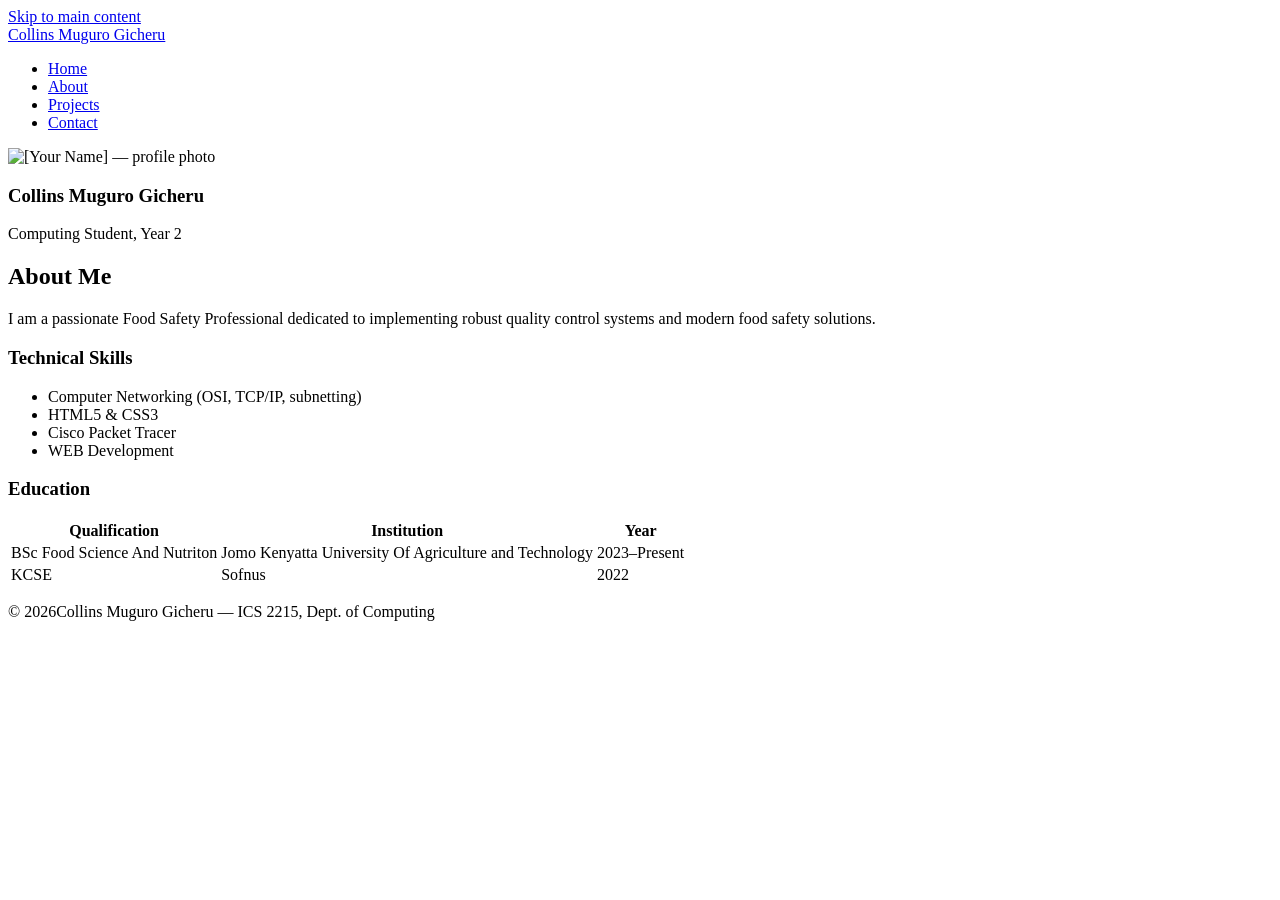
==== about.html @ 9980a180 "Update meta description in about.html" ====
<!-- Paste this into EVERY HTML file and customise the <title> and <main> -->
<!DOCTYPE html>
<html lang="en">
<head>
  <meta charset="UTF-8">
  <!-- REQUIRED for responsive design on mobile -->
  <meta name="viewport" content="width=device-width, initial-scale=1.0">
  <meta name="description" content="Portfolio of Collins Muguro Gicheru — Computing student at Jkuat">
  <title>Collins Muguro Gicheru | Portfolio</title>
  <link rel="stylesheet" href="css/style.css">
</head>
<body>

  <!-- Skip link: allows keyboard users to skip the nav -->
  <a href="#main" class="skip-link">Skip to main content</a>

  <header>
    <div class="container">
      <a href="index.html" class="logo">Collins Muguro Gicheru</a>
      <nav aria-label="Main navigation">
        <ul>
          <!-- Add class="active" to the current page's link -->
          <li><a href="index.html" class="active">Home</a></li>
          <li><a href="about.html">About</a></li>
          <li><a href="projects.html">Projects</a></li>
          <li><a href="contact.html">Contact</a></li>
        </ul>
      </nav>
    </div>
  </header>

  <main id="main">
  <section class="about-section">
  <div class="container about-grid">

    <aside>
      <!-- Profile photo -->
      <img src="Images/profile.jpg"
           alt="[Your Name] — profile photo"
           class="profile-img">
      <h3>Collins Muguro Gicheru</h3>
      <p class="role">Computing Student, Year 2</p>
    </aside>

    <div>
      <h2>About Me</h2>
      <p>I am a passionate Food Safety Professional dedicated to implementing robust quality control systems and modern food safety solutions.</p>

      <h3>Technical Skills</h3>
      <ul class="skills-list">
        <li>Computer Networking (OSI, TCP/IP, subnetting)</li>
        <li>HTML5 & CSS3</li>
        <li>Cisco Packet Tracer</li>
        <li>WEB Development</li>
      </ul>

      <h3>Education</h3>
      <table>
        <thead>
          <tr><th>Qualification</th><th>Institution</th><th>Year</th></tr>
        </thead>
        <tbody>
          <tr><td>BSc Food Science And Nutriton</td><td>Jomo Kenyatta University Of Agriculture and Technology</td><td>2023–Present</td></tr>
          <tr><td>KCSE</td><td>Sofnus</td><td>2022</td></tr>
        </tbody>
      </table>
    </div>
  </div>
</section>
  </main>

  <footer>
    <div class="container">
      <p>&copy; <span id="year"></span>Collins Muguro Gicheru — ICS 2215, Dept. of Computing</p>
    </div>
  </footer>
  <script>document.getElementById('year').textContent = new Date().getFullYear();</script>
</body>
</html>
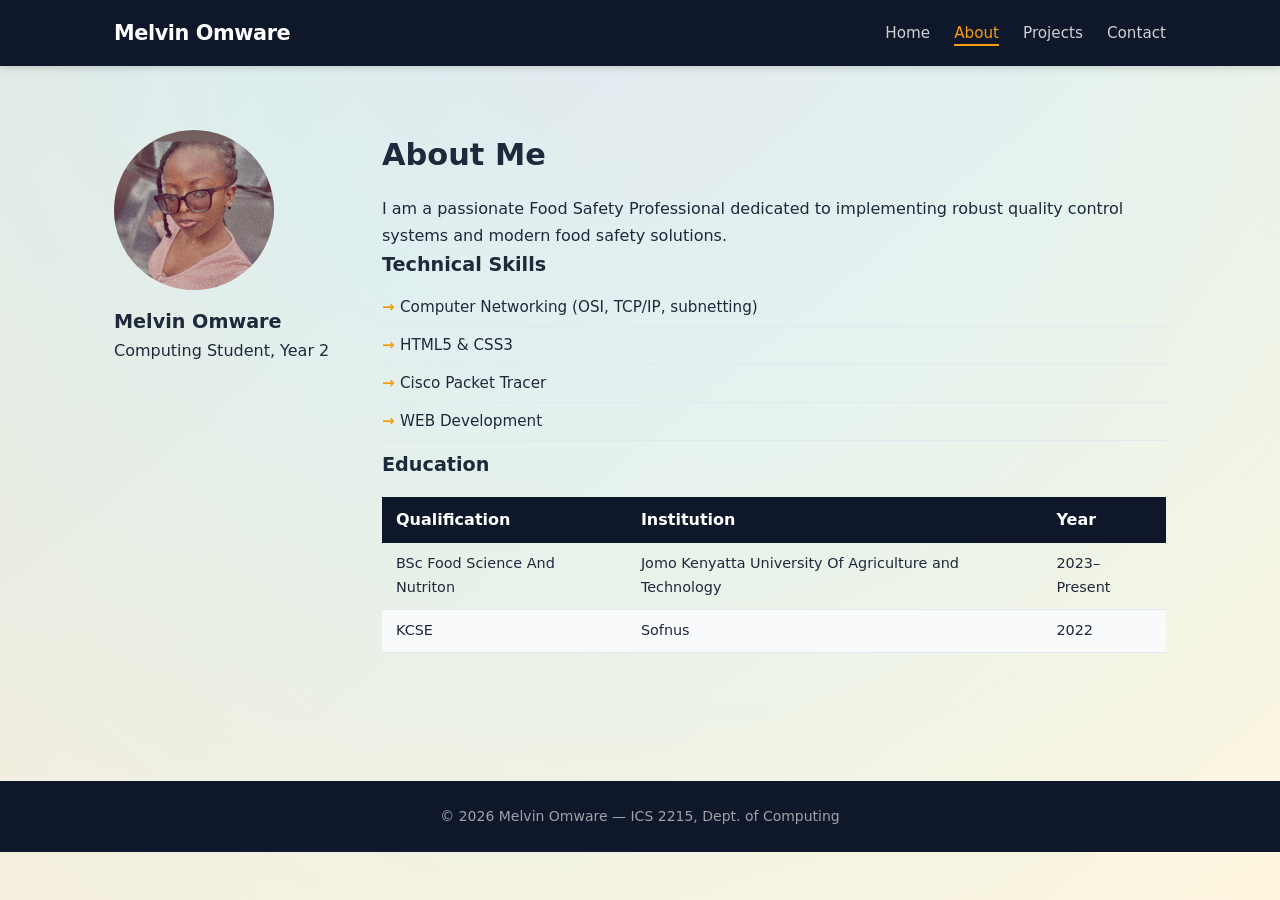
==== commit 64800dbd: "Initial commit" ====
--- a/about.html
+++ b/about.html
@@ -5,8 +5,8 @@
   <meta charset="UTF-8">
   <!-- REQUIRED for responsive design on mobile -->
   <meta name="viewport" content="width=device-width, initial-scale=1.0">
-  <meta name="description" content="Portfolio of Collins Muguro Gicheru — Computing student at Jkuat">
-  <title>Collins Muguro Gicheru | Portfolio</title>
+  <meta name="description" content="Portfolio of Melvin Omware — Computing student at Jkuat">
+  <title>Melvin Omware | Portfolio</title>
   <link rel="stylesheet" href="css/style.css">
 </head>
 <body>
@@ -16,12 +16,12 @@
 
   <header>
     <div class="container">
-      <a href="index.html" class="logo">Collins Muguro Gicheru</a>
+      <a href="index.html" class="logo">Melvin Omware</a>
       <nav aria-label="Main navigation">
         <ul>
           <!-- Add class="active" to the current page's link -->
-          <li><a href="index.html" class="active">Home</a></li>
-          <li><a href="about.html">About</a></li>
+          <li><a href="index.html">Home</a></li>
+          <li><a href="about.html" class="active">About</a></li>
           <li><a href="projects.html">Projects</a></li>
           <li><a href="contact.html">Contact</a></li>
         </ul>
@@ -38,7 +38,7 @@
       <img src="Images/profile.jpg"
            alt="[Your Name] — profile photo"
            class="profile-img">
-      <h3>Collins Muguro Gicheru</h3>
+      <h3>Melvin Omware</h3>
       <p class="role">Computing Student, Year 2</p>
     </aside>
 
@@ -71,7 +71,7 @@
 
   <footer>
     <div class="container">
-      <p>&copy; <span id="year"></span>Collins Muguro Gicheru — ICS 2215, Dept. of Computing</p>
+      <p>&copy; <span id="year"></span> Melvin Omware — ICS 2215, Dept. of Computing</p>
     </div>
   </footer>
   <script>document.getElementById('year').textContent = new Date().getFullYear();</script>
--- a/css/style.css
+++ b/css/style.css
@@ -0,0 +1,351 @@
+/* === 1. RESET & BOX-SIZING === */
+*, *::before, *::after {
+  box-sizing: border-box;
+  margin: 0;
+  padding: 0;
+}
+
+/* === 2. CSS CUSTOM PROPERTIES (change these to personalise) === */
+:root {
+  --clr-primary:  #0f172a;  /* Deep dark blue */
+  --clr-accent:   #f59e0b;  /* Amber */
+  --clr-text:     #1e293b;  /* Dark slate */
+  --clr-muted:    #06b6d4;  /* Cyan */
+  --clr-bg:       #f8fafc;  /* Light slate */
+  --clr-white:    #FFFFFF;
+  --clr-border:   #e2e8f0;  /* Slate border */
+  --clr-gradient: linear-gradient(135deg, #0f172a 0%, #06b6d4 45%, #f59e0b 100%);
+  --radius:       16px;
+  --shadow:       0 4px 20px rgba(0,0,0,0.08);
+  --max-width:    1100px;
+}
+
+/* === 3. BASE TYPOGRAPHY === */
+body {
+  font-family: 'Segoe UI', system-ui, Arial, sans-serif;
+  font-size: 16px;
+  line-height: 1.65;
+  color: var(--clr-text);
+  background: radial-gradient(circle at top, #f0f9ff 0%, #ecfeff 35%, #fffbeb 100%);
+  min-height: 100vh;
+}
+
+body::before {
+  content: '';
+  position: fixed;
+  inset: 0;
+  background: linear-gradient(140deg, rgba(15,23,42,0.08), rgba(245,158,11,0.06));
+  pointer-events: none;
+  z-index: -1;
+}
+h1 { font-size: clamp(2rem, 5vw, 3.5rem); line-height: 1.15; }
+h2 { font-size: 1.9rem; margin-bottom: 1rem; }
+h3 { font-size: 1.2rem; }
+a  { color: var(--clr-primary); }
+img{ max-width: 100%; height: auto; display: block; }
+
+/* === 4. LAYOUT CONTAINER === */
+.container {
+  max-width: var(--max-width);
+  margin: 0 auto;
+  padding: 0 1.5rem;
+}
+
+/* === 5. SKIP LINK (accessibility) === */
+.skip-link {
+  position: absolute;
+  top: -100px;
+  left: 0;
+  background: var(--clr-primary);
+  color: white;
+  padding: 0.5rem 1rem;
+  z-index: 9999;
+  text-decoration: none;
+}
+.skip-link:focus { top: 0; }
+
+/* === 6. HEADER + NAVIGATION (Flexbox) === */
+header {
+  background: var(--clr-primary);
+  padding: 1rem 0;
+  position: sticky;
+  top: 0;
+  z-index: 100;
+  box-shadow: 0 2px 8px rgba(0,0,0,0.15);
+}
+header .container {
+  display: flex;              /* FLEXBOX — row layout */
+  justify-content: space-between;
+  align-items: center;
+  flex-wrap: wrap;
+  gap: 0.75rem;
+}
+.logo {
+  font-size: 1.3rem;
+  font-weight: 700;
+  color: white;
+  text-decoration: none;
+  letter-spacing: -0.02em;
+}
+nav ul  { list-style: none; display: flex; gap: 1.5rem; }
+nav a   {
+  color: rgba(255,255,255,0.8);
+  text-decoration: none;
+  font-size: 0.95rem;
+  font-weight: 500;
+  padding-bottom: 2px;
+  border-bottom: 2px solid transparent;
+  transition: all 0.2s;
+}
+nav a:hover, nav a.active {
+  color: var(--clr-accent);
+  border-bottom-color: var(--clr-accent);
+}
+
+/* === 7. HERO SECTION === */
+.hero {
+  background: var(--clr-primary);
+  color: white;
+  padding: 6rem 1.5rem;
+  text-align: center;
+}
+.hero .accent { color: var(--clr-accent); }
+.hero .tagline {
+  font-size: 1.15rem;
+  opacity: 0.75;
+  margin: 0.75rem 0 0.5rem;
+}
+.hero p {
+  max-width: 580px;
+  margin: 0 auto 2rem;
+  opacity: 0.85;
+  font-size: 1.05rem;
+}
+.hero-btns { display: flex; gap: 1rem; justify-content: center; flex-wrap: wrap; }
+
+/* === 8. BUTTONS === */
+.btn {
+  display: inline-block;
+  padding: 0.9rem 2.2rem;
+  background: var(--clr-accent);
+  color: white;
+  border-radius: var(--radius);
+  text-decoration: none;
+  font-weight: 600;
+  font-size: 0.95rem;
+  border: none;
+  cursor: pointer;
+  transition: all 0.3s ease;
+  position: relative;
+  overflow: hidden;
+}
+.btn::before {
+  content: '';
+  position: absolute;
+  top: 0;
+  left: -100%;
+  width: 100%;
+  height: 100%;
+  background: linear-gradient(90deg, transparent, rgba(255,255,255,0.2), transparent);
+  transition: left 0.5s;
+}
+.btn:hover::before {
+  left: 100%;
+}
+.btn:hover {
+  opacity: 0.95;
+  transform: translateY(-2px);
+  box-shadow: 0 8px 25px rgba(245,158,11,0.3);
+}
+.btn:hover     { opacity: 0.88; transform: translateY(-1px); }
+.btn-outline   {
+  background: transparent;
+  border: 2px solid rgba(255,255,255,0.6);
+  color: white;
+}
+.btn-outline:hover { border-color: white; }
+
+/* === 9. PROJECT CARDS (CSS Grid) === */
+.projects-section,
+.recent-projects {
+  padding: 4rem 0;
+  background: rgba(255, 255, 255, 0.55);
+  border-top: 1px solid rgba(200, 212, 232, 0.65);
+  backdrop-filter: blur(6px);
+}
+.projects-section h2,
+.recent-projects h2 {
+  text-align: center;
+  margin-bottom: 1rem;
+  color: var(--clr-primary);
+  letter-spacing: 0.02em;
+  font-size: clamp(1.8rem, 4vw, 2.5rem);
+  font-weight: 700;
+  background: linear-gradient(135deg, var(--clr-primary), var(--clr-muted));
+  -webkit-background-clip: text;
+  -webkit-text-fill-color: transparent;
+  background-clip: text;
+  position: relative;
+}
+
+.projects-section h2::after {
+  content: '';
+  position: absolute;
+  bottom: -10px;
+  left: 50%;
+  transform: translateX(-50%);
+  width: 60px;
+  height: 4px;
+  background: var(--clr-gradient);
+  border-radius: 2px;
+}
+.cards {
+  display: grid;
+  grid-template-columns: repeat(auto-fit, minmax(260px, 1fr));
+  gap: 1.5rem;
+  padding: 1.5rem 0;
+}
+.card {
+  background: linear-gradient(180deg, #ffffff 0%, #f8fafc 100%);
+  border-radius: calc(var(--radius) + 4px);
+  padding: 1.6rem;
+  border: 1px solid rgba(15,23,42,0.15);
+  box-shadow: 0 8px 32px rgba(15,23,42,0.08);
+  display: flex;
+  flex-direction: column;
+  gap: 0.65rem;
+  transition: all 0.4s cubic-bezier(0.175, 0.885, 0.32, 1.275);
+  position: relative;
+  overflow: hidden;
+  animation: fadeInUp 0.6s ease-out forwards;
+  opacity: 0;
+  transform: translateY(30px);
+}
+
+.card:nth-child(1) { animation-delay: 0.1s; }
+.card:nth-child(2) { animation-delay: 0.2s; }
+.card:nth-child(3) { animation-delay: 0.3s; }
+.card:nth-child(4) { animation-delay: 0.4s; }
+.card:nth-child(5) { animation-delay: 0.5s; }
+.card:nth-child(6) { animation-delay: 0.6s; }
+
+@keyframes fadeInUp {
+  to {
+    opacity: 1;
+    transform: translateY(0);
+  }
+}
+.card::after {
+  content: '';
+  position: absolute;
+  inset: -40px;
+  background: radial-gradient(circle at 30% 30%, rgba(245,158,11,0.15), transparent 50%);
+  transform: scale(0.9);
+  opacity: 0;
+  transition: opacity 0.4s ease, transform 0.4s ease;
+}
+.card:hover::after {
+  opacity: 1;
+  transform: scale(1.15);
+}
+.card:hover {
+  transform: translateY(-8px) rotate(-0.5deg);
+  box-shadow: 0 16px 48px rgba(15,23,42,0.15);
+  border-color: rgba(245,158,11,0.3);
+}
+.card-tag {
+  display: inline-block;
+  background: linear-gradient(140deg, rgba(245,158,11,0.12), rgba(15,23,42,0.12));
+  color: #0f172a;
+  font-size: 0.75rem;
+  font-weight: 700;
+  padding: 4px 14px;
+  border-radius: 20px;
+  text-transform: uppercase;
+  letter-spacing: 0.08em;
+  border: 1px solid rgba(13,148,136,0.2);
+}
+.card h3    { font-size: 1.1rem; color: var(--clr-primary); }
+.card p     { font-size: 0.9rem; color: var(--clr-muted); flex: 1; }
+.card-link  { margin-top: auto; font-weight: 600; font-size: 0.9rem; }
+
+/* === 10. ABOUT PAGE === */
+.about-section  { padding: 4rem 0; }
+.profile-img    { width: 160px; height: 160px; border-radius: 50%; object-fit: cover; margin-bottom: 1rem; }
+.skills-list    { list-style: none; padding: 0.5rem 0; }
+.skills-list li { padding: 6px 0; border-bottom: 1px solid var(--clr-border); font-size: 0.95rem; }
+.skills-list li::before { content: "→ "; color: var(--clr-accent); font-weight: 700; }
+
+table          { width: 100%; border-collapse: collapse; margin-top: 1rem; }
+table th       { background: var(--clr-primary); color: white; padding: 10px 14px; text-align: left; }
+table td       { padding: 9px 14px; border-bottom: 1px solid var(--clr-border); font-size: 0.9rem; }
+table tr:nth-child(even) td { background: var(--clr-bg); }
+
+/* === 11. CONTACT FORM === */
+.contact-section  { padding: 4rem 0; }
+.contact-form     { max-width: 620px; margin: 0 auto; background: var(--clr-white); padding: 2.5rem; border-radius: var(--radius); border: 1px solid var(--clr-border); box-shadow: var(--shadow); }
+.form-group       { display: flex; flex-direction: column; gap: 6px; margin-bottom: 1.4rem; }
+label             { font-size: 0.875rem; font-weight: 600; color: var(--clr-text); }
+input, select, textarea {
+  width: 100%;
+  padding: 0.65rem 0.9rem;
+  border: 1.5px solid var(--clr-border);
+  border-radius: var(--radius);
+  font-size: 1rem;
+  font-family: inherit;
+  transition: border-color 0.2s, box-shadow 0.2s;
+}
+input:focus, select:focus, textarea:focus {
+  outline: none;
+  border-color: var(--clr-primary);
+  box-shadow: 0 0 0 3px rgba(15,23,42,0.15);
+}
+
+/* === 12. FOOTER === */
+footer {
+  background: var(--clr-primary);
+  color: rgba(255,255,255,0.6);
+  text-align: center;
+  padding: 1.5rem;
+  font-size: 0.875rem;
+  margin-top: 4rem;
+}
+/* === 13. RESPONSIVE MEDIA QUERIES === */
+
+/* Tablet and above — 768px+ */
+@media (min-width: 768px) {
+  .about-grid {
+    display: grid;
+    grid-template-columns: 220px 1fr;
+    gap: 3rem;
+    align-items: start;
+  }
+  .hero { padding: 8rem 1.5rem; }
+}
+
+/* Desktop — 1024px+ */
+@media (min-width: 1024px) {
+  .cards   { grid-template-columns: repeat(3, 1fr); }
+  .hero h1 { font-size: 4rem; }
+}
+
+/* Mobile only — collapse nav to centre-aligned column */
+@media (max-width: 599px) {
+  header .container {
+    flex-direction: column;
+    text-align: center;
+  }
+  nav ul {
+    gap: 1rem;
+    flex-wrap: wrap;
+    justify-content: center;
+  }
+  .hero  { padding: 3.5rem 1rem; }
+  .contact-form { padding: 1.5rem; }
+}
+
+/* Print — hide navigation and buttons */
+@media print {
+  header, footer, .btn, .hero-btns { display: none; }
+  body { font-size: 12pt; color: black; background: white; }
+}
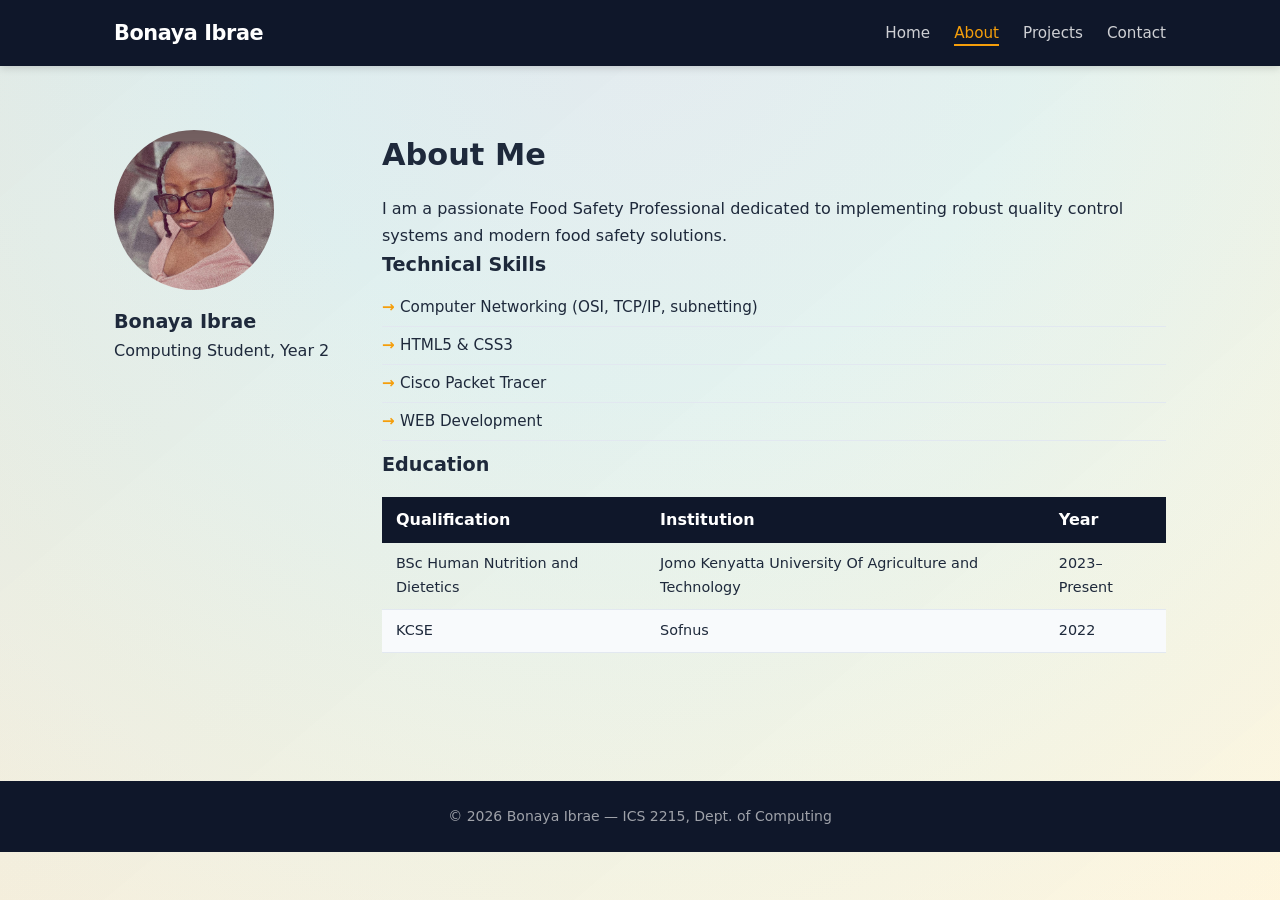
==== commit 54faa4eb: "Update about.html" ====
--- a/about.html
+++ b/about.html
@@ -5,8 +5,8 @@
   <meta charset="UTF-8">
   <!-- REQUIRED for responsive design on mobile -->
   <meta name="viewport" content="width=device-width, initial-scale=1.0">
-  <meta name="description" content="Portfolio of Melvin Omware — Computing student at Jkuat">
-  <title>Melvin Omware | Portfolio</title>
+  <meta name="description" content="Portfolio of Bonaya Ibrae — Food Science student at Jkuat">
+  <title>Bonaya Ibrae | Portfolio</title>
   <link rel="stylesheet" href="css/style.css">
 </head>
 <body>
@@ -16,7 +16,7 @@
 
   <header>
     <div class="container">
-      <a href="index.html" class="logo">Melvin Omware</a>
+      <a href="index.html" class="logo">Bonaya Ibrae</a>
       <nav aria-label="Main navigation">
         <ul>
           <!-- Add class="active" to the current page's link -->
@@ -38,7 +38,7 @@
       <img src="Images/profile.jpg"
            alt="[Your Name] — profile photo"
            class="profile-img">
-      <h3>Melvin Omware</h3>
+      <h3>Bonaya Ibrae</h3>
       <p class="role">Computing Student, Year 2</p>
     </aside>
 
@@ -60,7 +60,7 @@
           <tr><th>Qualification</th><th>Institution</th><th>Year</th></tr>
         </thead>
         <tbody>
-          <tr><td>BSc Food Science And Nutriton</td><td>Jomo Kenyatta University Of Agriculture and Technology</td><td>2023–Present</td></tr>
+          <tr><td>BSc Human Nutrition and Dietetics</td><td>Jomo Kenyatta University Of Agriculture and Technology</td><td>2023–Present</td></tr>
           <tr><td>KCSE</td><td>Sofnus</td><td>2022</td></tr>
         </tbody>
       </table>
@@ -71,7 +71,7 @@
 
   <footer>
     <div class="container">
-      <p>&copy; <span id="year"></span> Melvin Omware — ICS 2215, Dept. of Computing</p>
+      <p>&copy; <span id="year"></span> Bonaya Ibrae — ICS 2215, Dept. of Computing</p>
     </div>
   </footer>
   <script>document.getElementById('year').textContent = new Date().getFullYear();</script>
